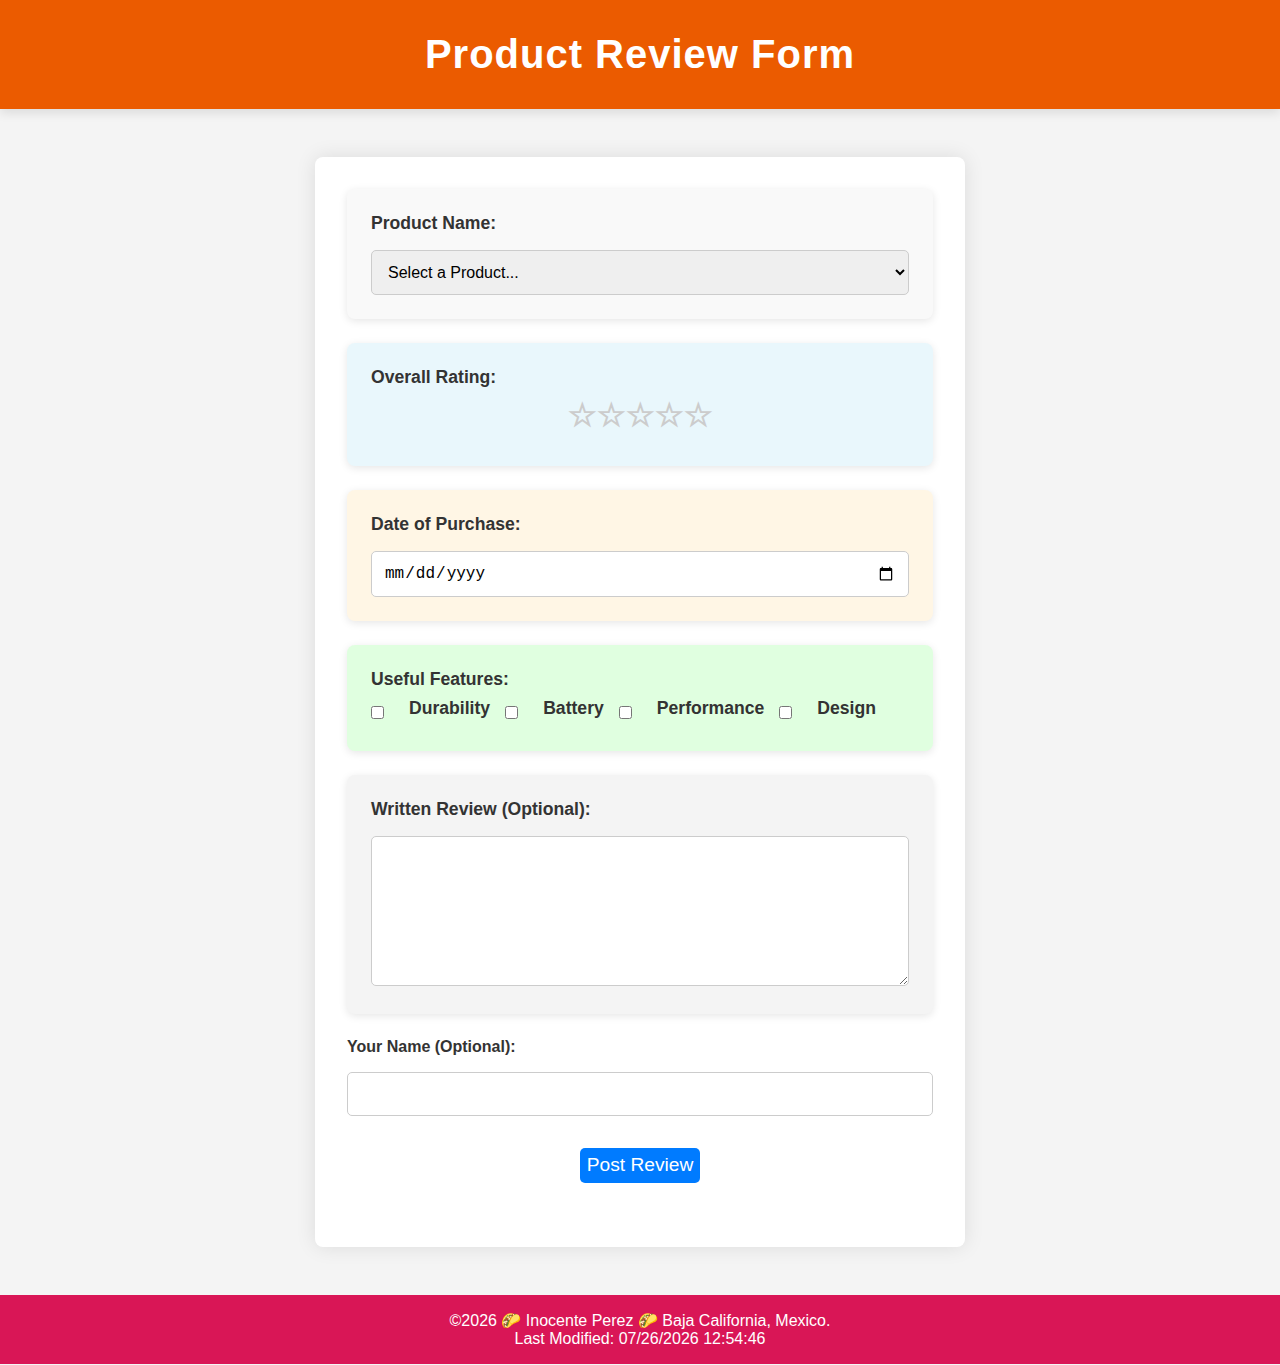
==== form.html @ a7f31c5d "review form page" ====
<!DOCTYPE html>
<html lang="en">
<head>
    <meta charset="UTF-8">
    <meta name="viewport" content="width=device-width, initial-scale=1.0">
    <meta name="author" content="Inocente">
    <meta name="description" content="review form webpage WDD131">
    <title>Product Review Form</title>
    <link rel="stylesheet" href="styles/form.css">
    <script src="scripts/form.js" defer></script>
</head>
<body>
<header>
    <h1>Product Review Form</h1>
</header>

<form action="review.html" method="get">
    <div class="product-section">
        <label for="product">Product Name:</label>
        <select id="product" name="product" required>
            <option value="" disabled selected>Select a Product...</option>
        </select>
    </div>

    <div class="rating-section">
        <label>Overall Rating:</label>
        <div class="rating">
            <input type="radio" id="star1" name="rating" value="1" required>
            <label for="star1">☆</label>
            <input type="radio" id="star2" name="rating" value="2" required>
            <label for="star2">☆</label>
            <input type="radio" id="star3" name="rating" value="3" required>
            <label for="star3">☆</label>
            <input type="radio" id="star4" name="rating" value="4" required>
            <label for="star4">☆</label>
            <input type="radio" id="star5" name="rating" value="5" required>
            <label for="star5">☆</label>
        </div>
    </div>

    <div class="date-section">
        <label for="installDate">Date of Purchase:</label>
        <input type="date" id="installDate" name="installDate" required>
    </div>

    <div class="features-section">
        <label>Useful Features:</label>
        <div class="checkbox-group">
            <input type="checkbox" id="durability" name="features" value="Durability">
            <label for="durability">Durability</label>
            <input type="checkbox" id="ease" name="features" value="Ease of Use">
            <label for="ease">Battery</label>
            <input type="checkbox" id="performance" name="features" value="Performance">
            <label for="performance">Performance</label>
            <input type="checkbox" id="design" name="features" value="Design">
            <label for="design">Design</label>
        </div>
    </div>

    <div class="review-section">
        <label for="review">Written Review (Optional):</label>
        <textarea id="review" name="review"></textarea>
    </div>

    <div class="reviewer-name-section">
        <label for="username">Your Name (Optional):</label>
        <input type="text" id="username" name="username">
    </div>

    <input type="submit" value="Post Review">
</form>


    <footer>
        <p>&copy;<span id="copyrightYear"></span> 🌮 Inocente Perez 🌮 Baja California, Mexico.</p>
        <p>Last Modified: <span id="lastModifiedDate"></span></p>
    </footer>
</body>
</html>
---- styles/form.css ----
/* Global Reset */
* {
  margin: 0;
  padding: 0;
  box-sizing: border-box;
}

body {
  font-family: 'Arial', sans-serif;
  background: #f4f4f4;
  margin: 0;
}

header {
  background: #EB5B00;
  color: white;
  padding: 2rem 0;
  text-align: center;
  box-shadow: 0 4px 10px rgba(0, 0, 0, 0.1);
}

header h1 {
  font-size: 2.5rem;
  letter-spacing: 1px;
}

/* Form Container */
form {
  max-width: 650px;
  padding: 2rem 2rem 2rem 2rem;
  margin: 3rem auto;
  background: white;
  border-radius: 8px;
  box-shadow: 0 0 20px rgba(0, 0, 0, 0.1);
}

/* General Form Labels */
label {
  font-size: 1rem;
  font-weight: bold;
  color: #333;
  margin-bottom: 0.5rem;
  display: block;
}

/* Input Fields and Select */
input[type="text"], input[type="date"], select, textarea {
  width: 100%;
  padding: 0.75rem;
  margin-top: 0.5rem;
  border: 1px solid #ccc;
  border-radius: 5px;
  font-size: 1rem;
  transition: all 0.3s ease;
}

input[type="text"]:focus, input[type="date"]:focus, select:focus, textarea:focus {
  border-color: #007bff;
  outline: none;
}

textarea {
  height: 150px;
}

/* Product Name Section */
.product-section {
  background: #f9f9f9; /* Light background for this section */
  padding: 1.5rem;
  margin-bottom: 1.5rem;
  border-radius: 8px;
  box-shadow: 0 2px 8px rgba(0, 0, 0, 0.1);
}

.product-section label {
  font-size: 1.1rem;
  color: #333;
}

/* Rating Section */
.rating-section {
  background: #e9f7fc; /* Light blue background for this section */
  padding: 1.5rem;
  margin-bottom: 1.5rem;
  border-radius: 8px;
  box-shadow: 0 2px 8px rgba(0, 0, 0, 0.1);
}

.rating-section label {
  font-size: 1.1rem;
  color: #333;
}

.rating {
  display: flex;
  justify-content: center;
}

.rating input {
  display: none;
}

.rating label {
  font-size: 2rem;
  color: #ccc;
  cursor: pointer;
  transition: color 0.3s ease;
}

.rating input:checked ~ label {
  color: gold;
}

.rating label:hover, .rating label:active {
  color: #FFD700;
}

/* Date of Installation Section */
.date-section {
  background: #fff6e5; /* Soft yellow background for this section */
  padding: 1.5rem;
  margin-bottom: 1.5rem;
  border-radius: 8px;
  box-shadow: 0 2px 8px rgba(0, 0, 0, 0.1);
}

.date-section label {
  font-size: 1.1rem;
  color: #333;
}

/* Useful Features Section */
.features-section {
  background: #e0ffe0; /* Light green background for this section */
  padding: 1.5rem;
  margin-bottom: 1.5rem;
  border-radius: 8px;
  box-shadow: 0 2px 8px rgba(0, 0, 0, 0.1);
}

.features-section label {
  font-size: 1.1rem;
  color: #333;
}

.checkbox-group {
  display: flex;
  flex-wrap: wrap;
  gap: 15px;
}

.checkbox-group input[type="checkbox"] {
  margin-right: 10px;
}

/* Review Section */
.review-section {
  background: #f4f4f4; /* Light gray background for this section */
  padding: 1.5rem;
  margin-bottom: 1.5rem;
  border-radius: 8px;
  box-shadow: 0 2px 8px rgba(0, 0, 0, 0.1);
}

.review-section label {
  font-size: 1.1rem;
  color: #333;
}

/* Submit Button */
input[type="submit"] {
  padding: .4rem;
  background: #007bff;
  border: none;
  border-radius: 5px;
  color: white;
  font-size: 1.2rem;
  cursor: pointer;
  transition: background-color 0.3s ease;
  
  /* Center the button */
  display: block;
  margin: 2rem auto; /* This centers the button horizontally */
}


input[type="submit"]:hover {
  background: #0056b3;
}

/* Footer Styling */
footer {
  background: #D91656;
  padding: 1rem;
  color: white;
  text-align: center;
}

footer p {
  font-size: 1rem;
}

/* Responsive Design */
@media (max-width: 600px) {
  form {
    padding: 1.5rem;
  }

  header h1 {
    font-size: 2rem;
  }

  input[type="submit"] {
    font-size: 1rem;
  }
}
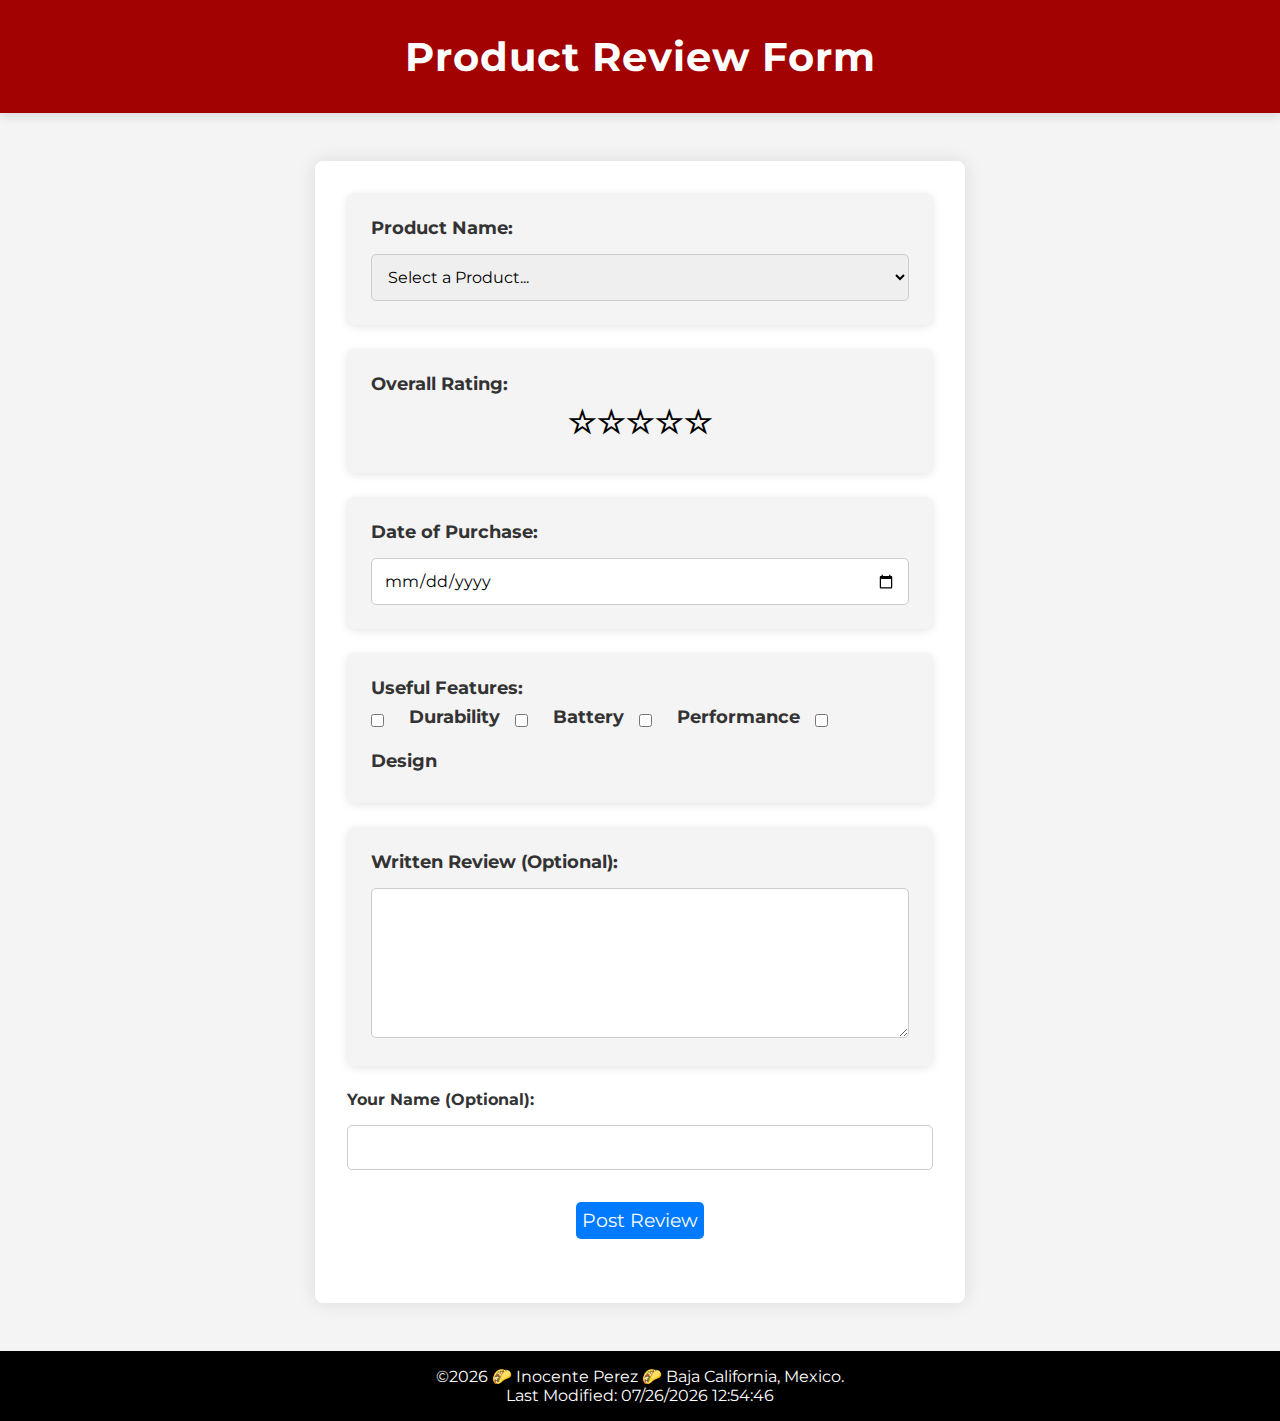
==== commit 8d4234c6: "added font" ====
--- a/form.html
+++ b/form.html
@@ -6,6 +6,9 @@
     <meta name="author" content="Inocente">
     <meta name="description" content="review form webpage WDD131">
     <title>Product Review Form</title>
+    <link rel="preconnect" href="https://fonts.googleapis.com">
+    <link rel="preconnect" href="https://fonts.gstatic.com" crossorigin>
+    <link href="https://fonts.googleapis.com/css2?family=Montserrat:wght@100..900&display=swap" rel="stylesheet">
     <link rel="stylesheet" href="styles/form.css">
     <script src="scripts/form.js" defer></script>
 </head>
--- a/styles/form.css
+++ b/styles/form.css
@@ -3,16 +3,16 @@
   margin: 0;
   padding: 0;
   box-sizing: border-box;
+  font-family: "Montserrat", serif;
 }
 
 body {
-  font-family: 'Arial', sans-serif;
   background: #f4f4f4;
   margin: 0;
 }
 
 header {
-  background: #EB5B00;
+  background: hsl(0, 98%, 32%);
   color: white;
   padding: 2rem 0;
   text-align: center;
@@ -65,7 +65,7 @@
 
 /* Product Name Section */
 .product-section {
-  background: #f9f9f9; /* Light background for this section */
+  background:#f4f4f4; /* Light background for this section */
   padding: 1.5rem;
   margin-bottom: 1.5rem;
   border-radius: 8px;
@@ -79,7 +79,7 @@
 
 /* Rating Section */
 .rating-section {
-  background: #e9f7fc; /* Light blue background for this section */
+  background: #f4f4f4; /* Light blue background for this section */
   padding: 1.5rem;
   margin-bottom: 1.5rem;
   border-radius: 8px;
@@ -102,7 +102,7 @@
 
 .rating label {
   font-size: 2rem;
-  color: #ccc;
+  color: #000000;
   cursor: pointer;
   transition: color 0.3s ease;
 }
@@ -117,7 +117,7 @@
 
 /* Date of Installation Section */
 .date-section {
-  background: #fff6e5; /* Soft yellow background for this section */
+  background: #f4f4f4; /* Soft yellow background for this section */
   padding: 1.5rem;
   margin-bottom: 1.5rem;
   border-radius: 8px;
@@ -131,7 +131,7 @@
 
 /* Useful Features Section */
 .features-section {
-  background: #e0ffe0; /* Light green background for this section */
+  background: #f4f4f4; /* Light green background for this section */
   padding: 1.5rem;
   margin-bottom: 1.5rem;
   border-radius: 8px;
@@ -190,7 +190,7 @@
 
 /* Footer Styling */
 footer {
-  background: #D91656;
+  background: #000000;
   padding: 1rem;
   color: white;
   text-align: center;
